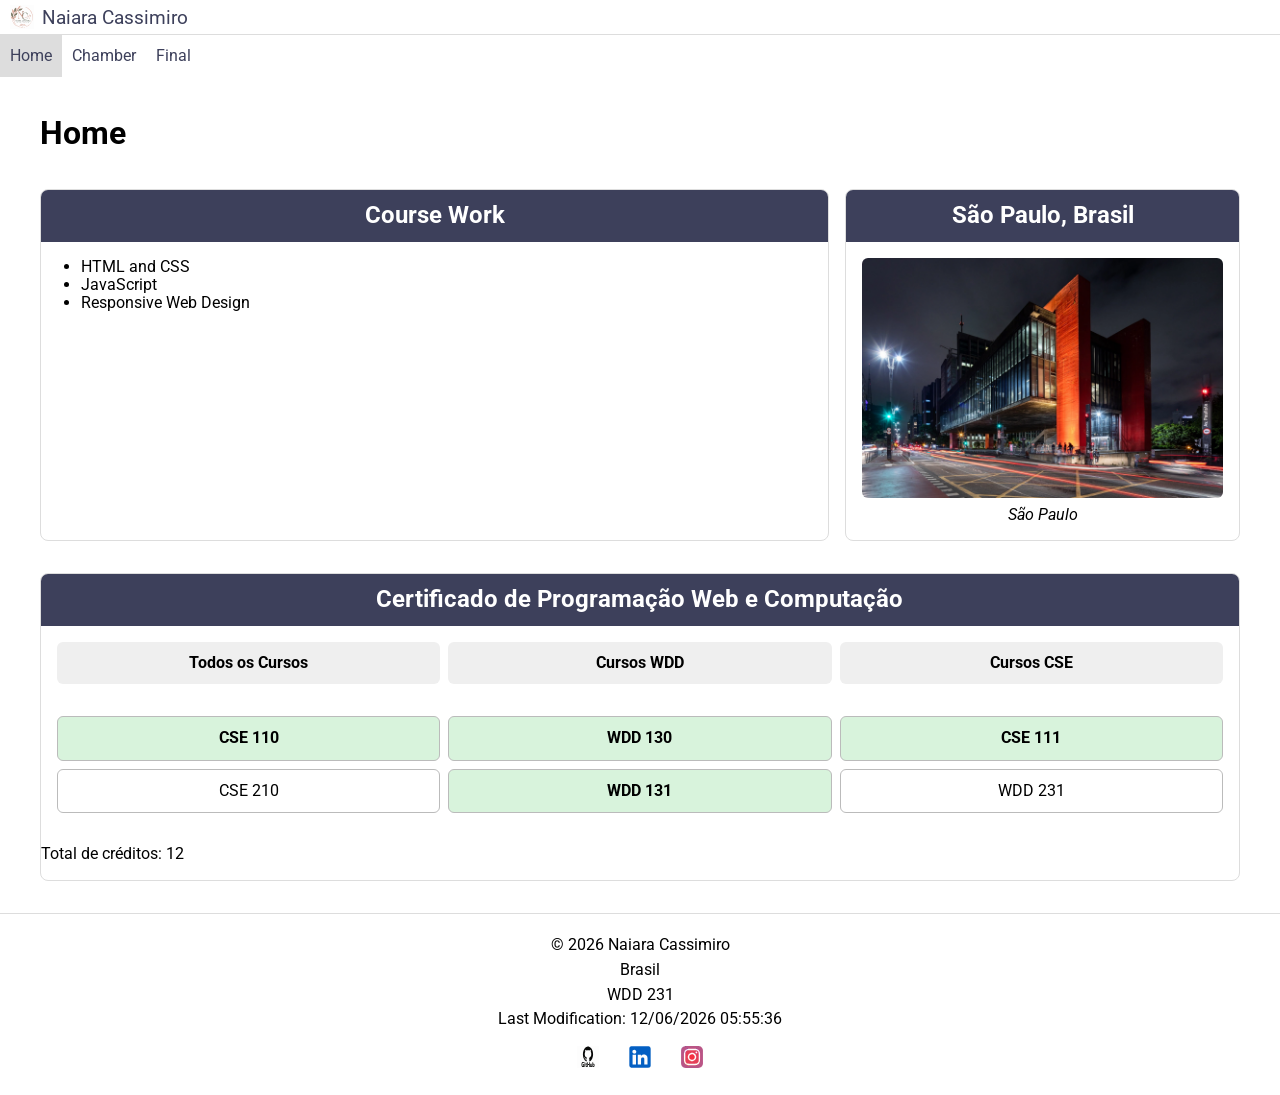
==== index.html @ 6070e7ed "Semana 01" ====
<!DOCTYPE html>
<html lang="pt-BR">

<head>
    <meta charset="UTF-8">
    <meta name="viewport" content="width=device-width, initial-scale=1.0">
    <meta name="description"
        content="Página inicial do curso WDD 231 de Naiara Cassimiro, com trabalhos do curso e progresso no certificado de Programação Web e Computação.">
    <meta name="author" content="Naiara Cassimiro">
    <title>WDD 231 | Naiara Cassimiro</title>
    <link rel="icon" href="imagens/favicon.svg" type="image/svg+xml">
    <link rel="stylesheet" href="estilos/normalize.css">
    <link rel="stylesheet" href="estilos/small.css">
    <link rel="stylesheet" href="estilos/larger.css">
    <link rel="preconnect" href="https://fonts.googleapis.com">
    <link rel="preconnect" href="https://fonts.gstatic.com" crossorigin>
    <link href="https://fonts.googleapis.com/css2?family=Roboto:wght@400;600;700&display=swap" rel="stylesheet">

    <script src="scripts/navigation.js" defer></script>
    <script src="scripts/date.js" defer></script>
    <script src="scripts/course.js" defer></script>
</head>

<body>
    <header>
        <img src="imagens/logo.svg" alt="Logotipo Naiara Cassimiro" width="1" height="1">
        <span>Naiara Cassimiro</span>
        <button id="botao-de-nav" class="hamburger" aria-label="navegação"></button>
    </header>
    <nav id="animateme">
        <ul class="menu-links">
            <li class="current"><a href="index.html">Home</a></li>
            <li><a href="#">Chamber</a></li>
            <li><a href="#">Final</a></li>
        </ul>
    </nav>
    <main>
        <h1>Home</h1>

        <section>
            <h2>Course Work</h2>
            <ul>
                <li>HTML and CSS</li>
                <li>JavaScript</li>
                <li>Responsive Web Design</li>
            </ul>
        </section>

        <section>
            <h2>São Paulo, Brasil</h2>

            <figure>
                <img src="imagens/sao-paulo.webp" alt="Vista da cidade de São Paulo">
                <figcaption>São Paulo</figcaption>
            </figure>
        </section>

        <section>
            <h2>Certificado de Programação Web e Computação</h2>

            <div class="course-buttons">
                <button id="all" type="button">Todos os Cursos</button>
                <button id="wdd" type="button">Cursos WDD</button>
                <button id="cse" type="button">Cursos CSE</button>
            </div>

            <div id="course-list"></div>
            <p>Total de créditos: <span id="total-credits"></span></p>
        </section>
    </main>
    <footer>
        <p>&copy; <span id="currentyear"></span> Naiara Cassimiro</p>
        <p>Brasil</p>
        <p>WDD 231</p>
        <p id="lastModified"></p>

        <div class="social">
            <a href="https://github.com/Naiara-Cassimiro" target="_blank" rel="noopener">
                <img src="imagens/github.svg" alt="GitHub" width="16" height="16">
            </a>

            <a href="https://www.linkedin.com/in/naiara-cassimiro-6a62a3247/" target="_blank" rel="noopener">
                <img src="imagens/linkedin.svg" alt="LinkedIn" width="16" height="16">
            </a>

            <a href="https://www.instagram.com/nany_ccassimiro/" target="_blank" rel="noopener">
                <img src="imagens/instagram.svg" alt="Instagram" width="16" height="16">
            </a>
        </div>
    </footer>
</body>

</html>
---- estilos/small.css ----
header {
    display: grid;
    grid-template-columns: 24px auto 44px;
    padding: 5px 0 5px 10px;
    align-items: end;
    border-bottom: solid 1px #ddd;
    column-gap: 8px;
}

header img {
    display: block;
    width: 100%;
    height: auto;
}

header span {
    font-size: 1.2rem;
    color: #3d405b;
}

.hamburger {
    background: none;
    border: none;
    color: #3d405b;
    cursor: pointer;
    font-family: Verdana, Geneva, Tahoma, sans-serif;
}

.hamburger::before {
    content: "\2630";
    font-size: 2rem;
}

.hamburger.exibir::before {
    content: "\00D7";
}

.navigation {
    display: none;
}

.navigation.show {
    display: block;
}

.menu-links {
    list-style: none;
    margin: 0;
    padding: 0;
}

.menu-links a {
    display: block;
    padding: 0.75rem 10px;
    color: #3d405b;
    text-decoration: none;
}

.menu-links a:hover {
    background-color: #eee;
}

#animateme {
    display: none;
}

#animateme.exibir {
    display: block;
}

.menu-links .current a {
    background-color: #ddd;
}

.social {
    display: flex;
    justify-content: center;
    column-gap: 8px;
}

.social a {
    display: flex;
    justify-content: center;
    align-items: center;
    width: 44px;
    height: 44px;
}

.social img {
    width: 22px;
    height: 22px;
}

.completed {
    background-color: #d8f3dc;
    border-left: 5px solid #2d6a4f;
    font-weight: bold;
}

main {
    max-width: 1200px;
    margin: 0 auto;
    padding: 1rem;
}

main section {
    margin-bottom: 1rem;
    border: 1px solid #ddd;
    border-radius: 8px;
    overflow: hidden;
}

main section h2 {
    margin: 0;
    padding: 0.75rem;
    text-align: center;
    background-color: #3d405b;
    color: white;
}

figure {
    margin: 0;
    padding: 1rem;
    text-align: center;
}

figure img {
    width: 100%;
    height: auto;
    display: block;
    border-radius: 6px;
}

figcaption {
    margin-top: 0.5rem;
    font-style: italic;
}

#course-list {
    display: grid;
    gap: 0.5rem;
    padding: 1rem;
}

#course-list div {
    padding: 0.75rem;
    text-align: center;
    border: 1px solid #bbb;
    border-radius: 6px;
}

.course-buttons {
    display: grid;
    grid-template-columns: 1fr;
    gap: 0.5rem;
    padding: 1rem;
}

.course-buttons button {
    padding: 0.75rem;
    border: none;
    border-radius: 6px;
    cursor: pointer;
    font-weight: bold;
}

footer {
    padding: 1rem;
    text-align: center;
    border-top: 1px solid #ddd;
}

footer p {
    margin: 0.4rem 0;
}

body {
    font-family: "Roboto", sans-serif;
}
---- estilos/larger.css ----
@media only screen and (min-width: 38rem) {

    .hamburger {
        display: none;
    }

    #animateme {
        display: block;
    }

    .menu-links {
        display: flex;
    }

    main {
        display: grid;
        grid-template-columns: 2fr 1fr;
        gap: 1rem;
    }

    main h1 {
        grid-column: 1 / -1;
    }

    main section:nth-of-type(3) {
        grid-column: 1 / -1;
    }

    .course-buttons {
        grid-template-columns: repeat(3, 1fr);
    }

    #course-list {
        grid-template-columns: repeat(3, 1fr);
    }

}
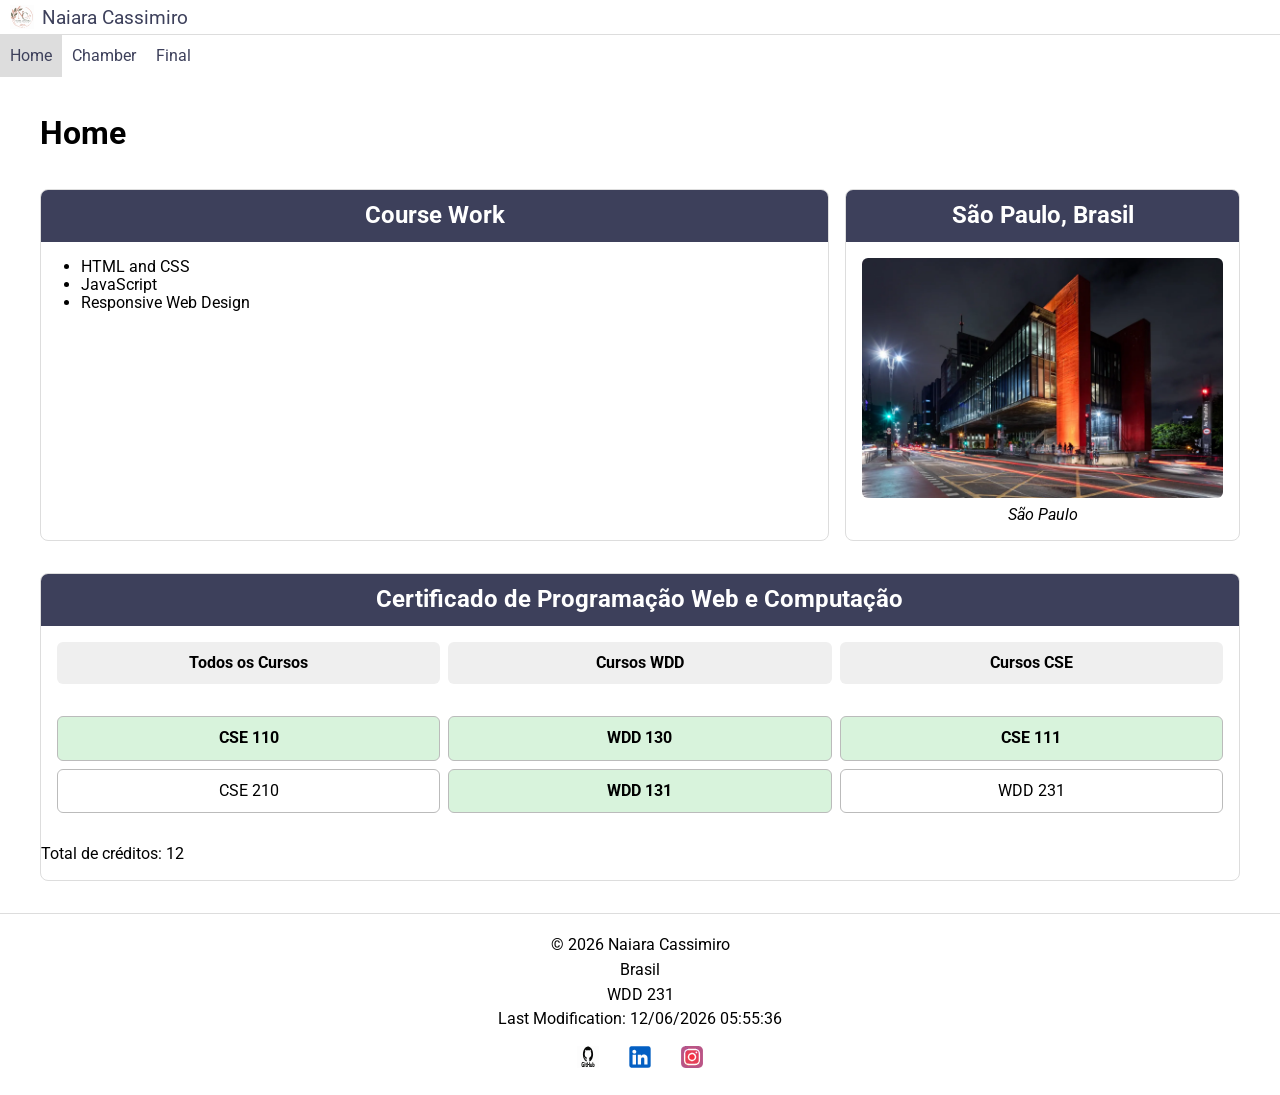
==== commit c1e35a35: "Semana 01" ====
--- a/index.html
+++ b/index.html
@@ -23,7 +23,7 @@
 
 <body>
     <header>
-        <img src="imagens/logo.svg" alt="Logotipo Naiara Cassimiro" width="1" height="1">
+        <img src="images/logo.svg" alt="Logotipo Naiara Cassimiro" width="1" height="1">
         <span>Naiara Cassimiro</span>
         <button id="botao-de-nav" class="hamburger" aria-label="navegação"></button>
     </header>
@@ -50,7 +50,7 @@
             <h2>São Paulo, Brasil</h2>
 
             <figure>
-                <img src="imagens/sao-paulo.webp" alt="Vista da cidade de São Paulo">
+                <img src="images/sao-paulo.webp" alt="Vista da cidade de São Paulo">
                 <figcaption>São Paulo</figcaption>
             </figure>
         </section>
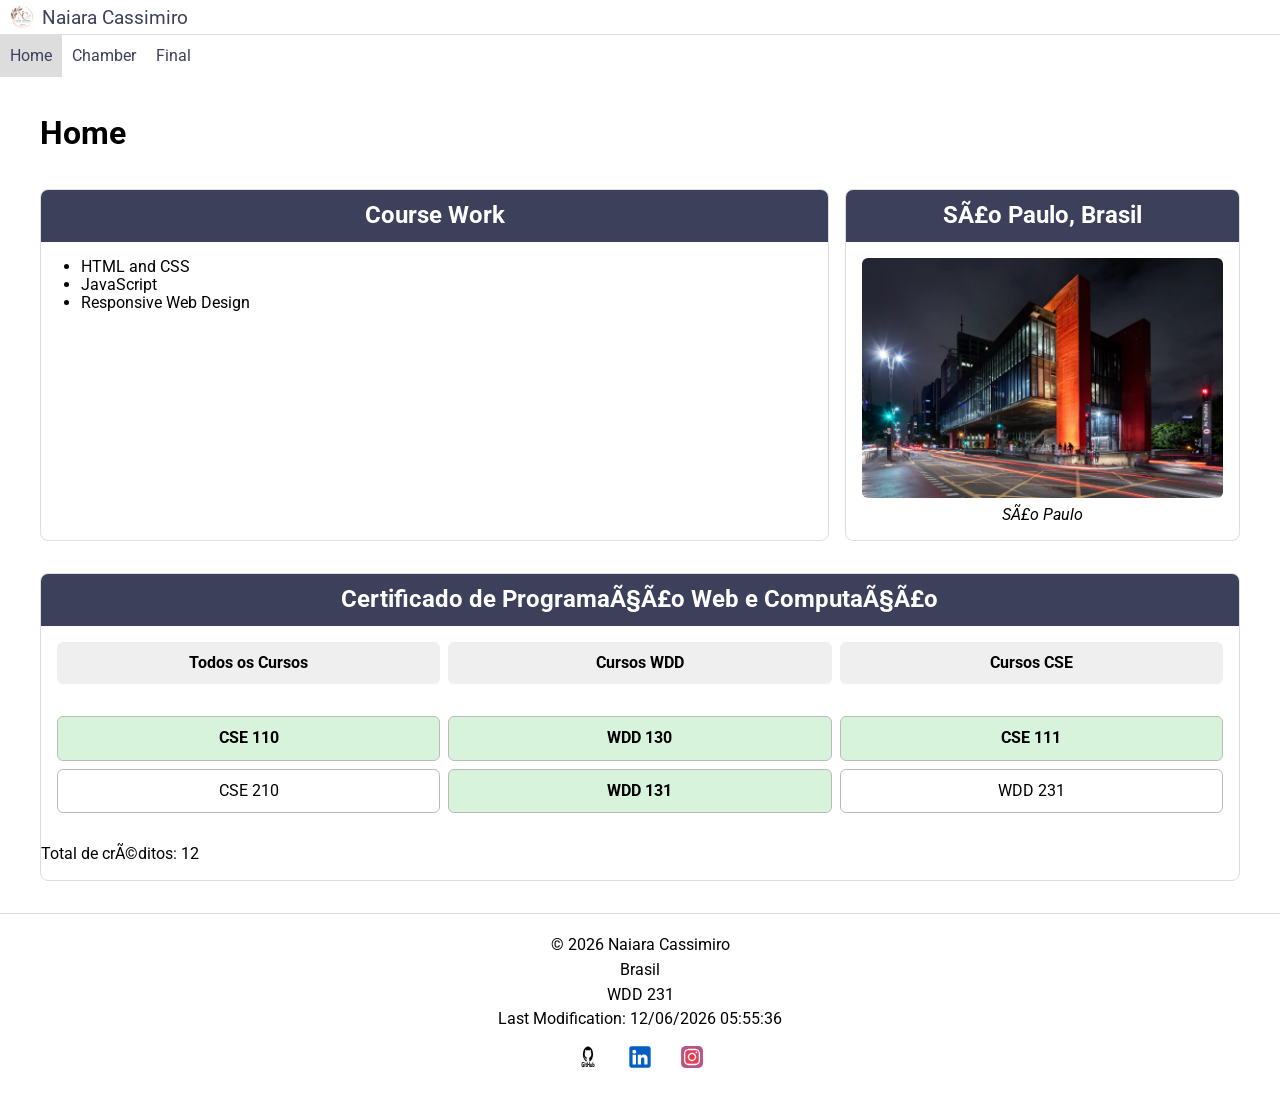
==== commit e5dc1625: "Fix asset paths" ====
--- a/index.html
+++ b/index.html
@@ -1,17 +1,17 @@
-<!DOCTYPE html>
+﻿<!DOCTYPE html>
 <html lang="pt-BR">
 
 <head>
     <meta charset="UTF-8">
     <meta name="viewport" content="width=device-width, initial-scale=1.0">
     <meta name="description"
-        content="Página inicial do curso WDD 231 de Naiara Cassimiro, com trabalhos do curso e progresso no certificado de Programação Web e Computação.">
+        content="PÃ¡gina inicial do curso WDD 231 de Naiara Cassimiro, com trabalhos do curso e progresso no certificado de ProgramaÃ§Ã£o Web e ComputaÃ§Ã£o.">
     <meta name="author" content="Naiara Cassimiro">
     <title>WDD 231 | Naiara Cassimiro</title>
-    <link rel="icon" href="imagens/favicon.svg" type="image/svg+xml">
-    <link rel="stylesheet" href="estilos/normalize.css">
-    <link rel="stylesheet" href="estilos/small.css">
-    <link rel="stylesheet" href="estilos/larger.css">
+    <link rel="icon" href="images/favicon.svg" type="image/svg+xml">
+    <link rel="stylesheet" href="styles/normalize.css">
+    <link rel="stylesheet" href="styles/small.css">
+    <link rel="stylesheet" href="styles/larger.css">
     <link rel="preconnect" href="https://fonts.googleapis.com">
     <link rel="preconnect" href="https://fonts.gstatic.com" crossorigin>
     <link href="https://fonts.googleapis.com/css2?family=Roboto:wght@400;600;700&display=swap" rel="stylesheet">
@@ -25,7 +25,7 @@
     <header>
         <img src="images/logo.svg" alt="Logotipo Naiara Cassimiro" width="1" height="1">
         <span>Naiara Cassimiro</span>
-        <button id="botao-de-nav" class="hamburger" aria-label="navegação"></button>
+        <button id="botao-de-nav" class="hamburger" aria-label="navegaÃ§Ã£o"></button>
     </header>
     <nav id="animateme">
         <ul class="menu-links">
@@ -47,16 +47,16 @@
         </section>
 
         <section>
-            <h2>São Paulo, Brasil</h2>
+            <h2>SÃ£o Paulo, Brasil</h2>
 
             <figure>
-                <img src="images/sao-paulo.webp" alt="Vista da cidade de São Paulo">
-                <figcaption>São Paulo</figcaption>
+                <img src="images/sao-paulo.webp" alt="Vista da cidade de SÃ£o Paulo">
+                <figcaption>SÃ£o Paulo</figcaption>
             </figure>
         </section>
 
         <section>
-            <h2>Certificado de Programação Web e Computação</h2>
+            <h2>Certificado de ProgramaÃ§Ã£o Web e ComputaÃ§Ã£o</h2>
 
             <div class="course-buttons">
                 <button id="all" type="button">Todos os Cursos</button>
@@ -65,7 +65,7 @@
             </div>
 
             <div id="course-list"></div>
-            <p>Total de créditos: <span id="total-credits"></span></p>
+            <p>Total de crÃ©ditos: <span id="total-credits"></span></p>
         </section>
     </main>
     <footer>
@@ -76,18 +76,18 @@
 
         <div class="social">
             <a href="https://github.com/Naiara-Cassimiro" target="_blank" rel="noopener">
-                <img src="imagens/github.svg" alt="GitHub" width="16" height="16">
+                <img src="images/github.svg" alt="GitHub" width="16" height="16">
             </a>
 
             <a href="https://www.linkedin.com/in/naiara-cassimiro-6a62a3247/" target="_blank" rel="noopener">
-                <img src="imagens/linkedin.svg" alt="LinkedIn" width="16" height="16">
+                <img src="images/linkedin.svg" alt="LinkedIn" width="16" height="16">
             </a>
 
             <a href="https://www.instagram.com/nany_ccassimiro/" target="_blank" rel="noopener">
-                <img src="imagens/instagram.svg" alt="Instagram" width="16" height="16">
+                <img src="images/instagram.svg" alt="Instagram" width="16" height="16">
             </a>
         </div>
     </footer>
 </body>
 
-</html>+</html>
--- a/styles/small.css
+++ b/styles/small.css
@@ -0,0 +1,179 @@
+header {
+    display: grid;
+    grid-template-columns: 24px auto 44px;
+    padding: 5px 0 5px 10px;
+    align-items: end;
+    border-bottom: solid 1px #ddd;
+    column-gap: 8px;
+}
+
+header img {
+    display: block;
+    width: 100%;
+    height: auto;
+}
+
+header span {
+    font-size: 1.2rem;
+    color: #3d405b;
+}
+
+.hamburger {
+    background: none;
+    border: none;
+    color: #3d405b;
+    cursor: pointer;
+    font-family: Verdana, Geneva, Tahoma, sans-serif;
+}
+
+.hamburger::before {
+    content: "\2630";
+    font-size: 2rem;
+}
+
+.hamburger.exibir::before {
+    content: "\00D7";
+}
+
+.navigation {
+    display: none;
+}
+
+.navigation.show {
+    display: block;
+}
+
+.menu-links {
+    list-style: none;
+    margin: 0;
+    padding: 0;
+}
+
+.menu-links a {
+    display: block;
+    padding: 0.75rem 10px;
+    color: #3d405b;
+    text-decoration: none;
+}
+
+.menu-links a:hover {
+    background-color: #eee;
+}
+
+#animateme {
+    display: none;
+}
+
+#animateme.exibir {
+    display: block;
+}
+
+.menu-links .current a {
+    background-color: #ddd;
+}
+
+.social {
+    display: flex;
+    justify-content: center;
+    column-gap: 8px;
+}
+
+.social a {
+    display: flex;
+    justify-content: center;
+    align-items: center;
+    width: 44px;
+    height: 44px;
+}
+
+.social img {
+    width: 22px;
+    height: 22px;
+}
+
+.completed {
+    background-color: #d8f3dc;
+    border-left: 5px solid #2d6a4f;
+    font-weight: bold;
+}
+
+main {
+    max-width: 1200px;
+    margin: 0 auto;
+    padding: 1rem;
+}
+
+main section {
+    margin-bottom: 1rem;
+    border: 1px solid #ddd;
+    border-radius: 8px;
+    overflow: hidden;
+}
+
+main section h2 {
+    margin: 0;
+    padding: 0.75rem;
+    text-align: center;
+    background-color: #3d405b;
+    color: white;
+}
+
+figure {
+    margin: 0;
+    padding: 1rem;
+    text-align: center;
+}
+
+figure img {
+    width: 100%;
+    height: auto;
+    display: block;
+    border-radius: 6px;
+}
+
+figcaption {
+    margin-top: 0.5rem;
+    font-style: italic;
+}
+
+#course-list {
+    display: grid;
+    gap: 0.5rem;
+    padding: 1rem;
+}
+
+#course-list div {
+    padding: 0.75rem;
+    text-align: center;
+    border: 1px solid #bbb;
+    border-radius: 6px;
+}
+
+.course-buttons {
+    display: grid;
+    grid-template-columns: 1fr;
+    gap: 0.5rem;
+    padding: 1rem;
+}
+
+.course-buttons button {
+    padding: 0.75rem;
+    border: none;
+    border-radius: 6px;
+    cursor: pointer;
+    font-weight: bold;
+}
+
+footer {
+    padding: 1rem;
+    text-align: center;
+    border-top: 1px solid #ddd;
+}
+
+footer p {
+    margin: 0.4rem 0;
+}
+
+body {
+    font-family: "Roboto", sans-serif;
+}
--- a/styles/larger.css
+++ b/styles/larger.css
@@ -0,0 +1,37 @@
+@media only screen and (min-width: 38rem) {
+
+    .hamburger {
+        display: none;
+    }
+
+    #animateme {
+        display: block;
+    }
+
+    .menu-links {
+        display: flex;
+    }
+
+    main {
+        display: grid;
+        grid-template-columns: 2fr 1fr;
+        gap: 1rem;
+    }
+
+    main h1 {
+        grid-column: 1 / -1;
+    }
+
+    main section:nth-of-type(3) {
+        grid-column: 1 / -1;
+    }
+
+    .course-buttons {
+        grid-template-columns: repeat(3, 1fr);
+    }
+
+    #course-list {
+        grid-template-columns: repeat(3, 1fr);
+    }
+
+}
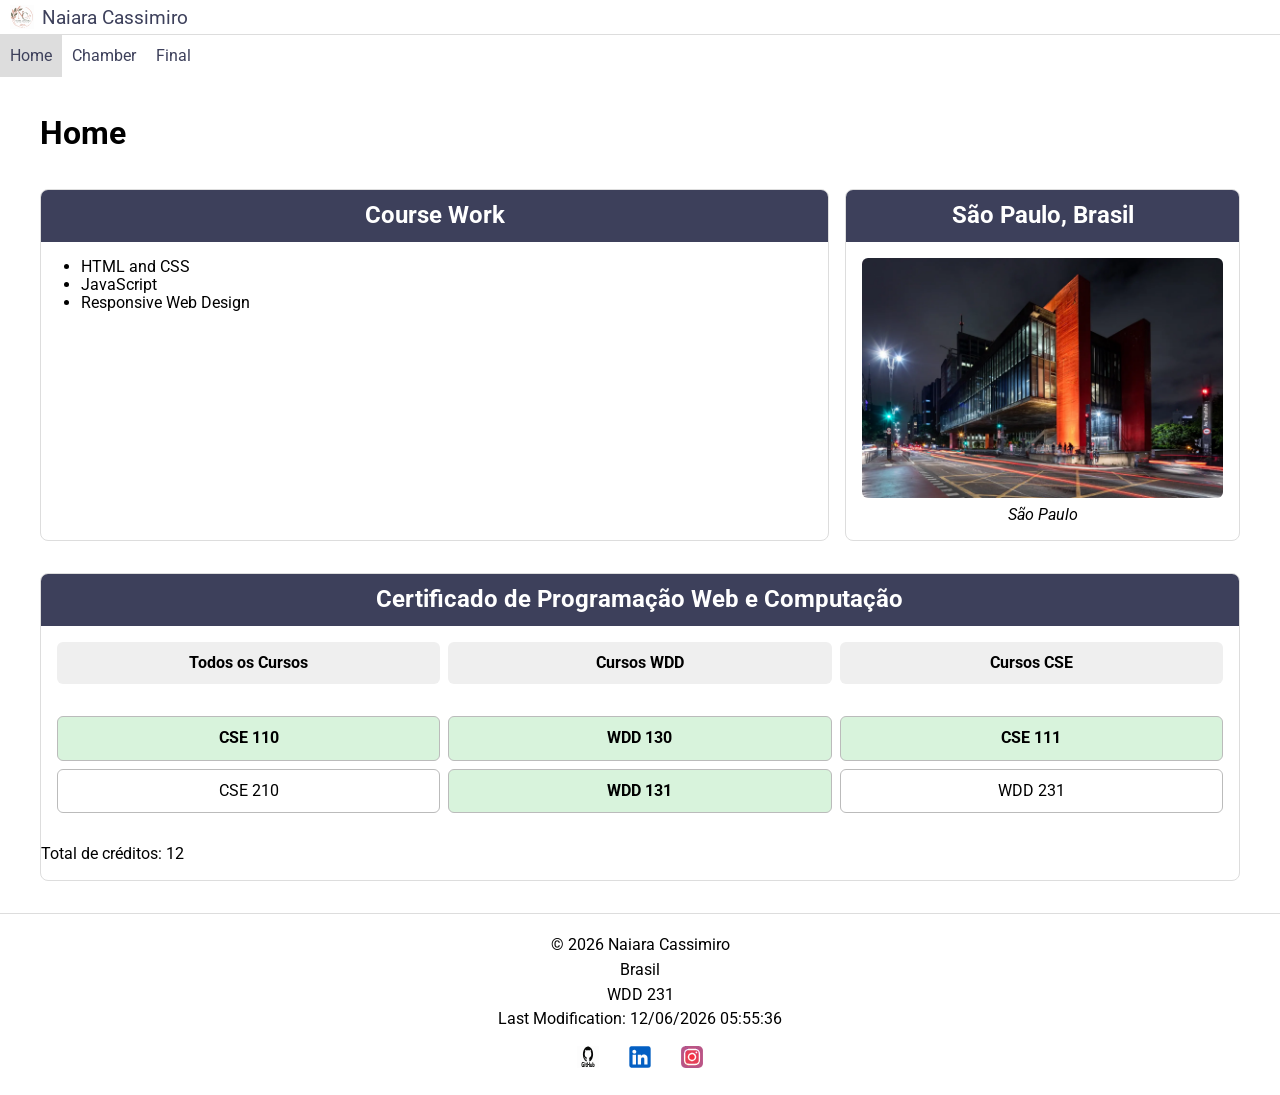
==== commit 0c5950ca: "Semana 01" ====
--- a/index.html
+++ b/index.html
@@ -5,7 +5,7 @@
     <meta charset="UTF-8">
     <meta name="viewport" content="width=device-width, initial-scale=1.0">
     <meta name="description"
-        content="PÃ¡gina inicial do curso WDD 231 de Naiara Cassimiro, com trabalhos do curso e progresso no certificado de ProgramaÃ§Ã£o Web e ComputaÃ§Ã£o.">
+        content="Página inicial do curso WDD 231 de Naiara Cassimiro, com trabalhos do curso e progresso no certificado de Programação Web e Computação.">
     <meta name="author" content="Naiara Cassimiro">
     <title>WDD 231 | Naiara Cassimiro</title>
     <link rel="icon" href="images/favicon.svg" type="image/svg+xml">
@@ -25,7 +25,7 @@
     <header>
         <img src="images/logo.svg" alt="Logotipo Naiara Cassimiro" width="1" height="1">
         <span>Naiara Cassimiro</span>
-        <button id="botao-de-nav" class="hamburger" aria-label="navegaÃ§Ã£o"></button>
+        <button id="botao-de-nav" class="hamburger" aria-label="navegação"></button>
     </header>
     <nav id="animateme">
         <ul class="menu-links">
@@ -47,16 +47,16 @@
         </section>
 
         <section>
-            <h2>SÃ£o Paulo, Brasil</h2>
+            <h2>São Paulo, Brasil</h2>
 
             <figure>
-                <img src="images/sao-paulo.webp" alt="Vista da cidade de SÃ£o Paulo">
-                <figcaption>SÃ£o Paulo</figcaption>
+                <img src="images/sao-paulo.webp" alt="Vista da cidade de São Paulo">
+                <figcaption>São Paulo</figcaption>
             </figure>
         </section>
 
         <section>
-            <h2>Certificado de ProgramaÃ§Ã£o Web e ComputaÃ§Ã£o</h2>
+            <h2>Certificado de Programação Web e Computação</h2>
 
             <div class="course-buttons">
                 <button id="all" type="button">Todos os Cursos</button>
@@ -65,7 +65,7 @@
             </div>
 
             <div id="course-list"></div>
-            <p>Total de crÃ©ditos: <span id="total-credits"></span></p>
+            <p>Total de créditos: <span id="total-credits"></span></p>
         </section>
     </main>
     <footer>
@@ -90,4 +90,4 @@
     </footer>
 </body>
 
-</html>
+</html>
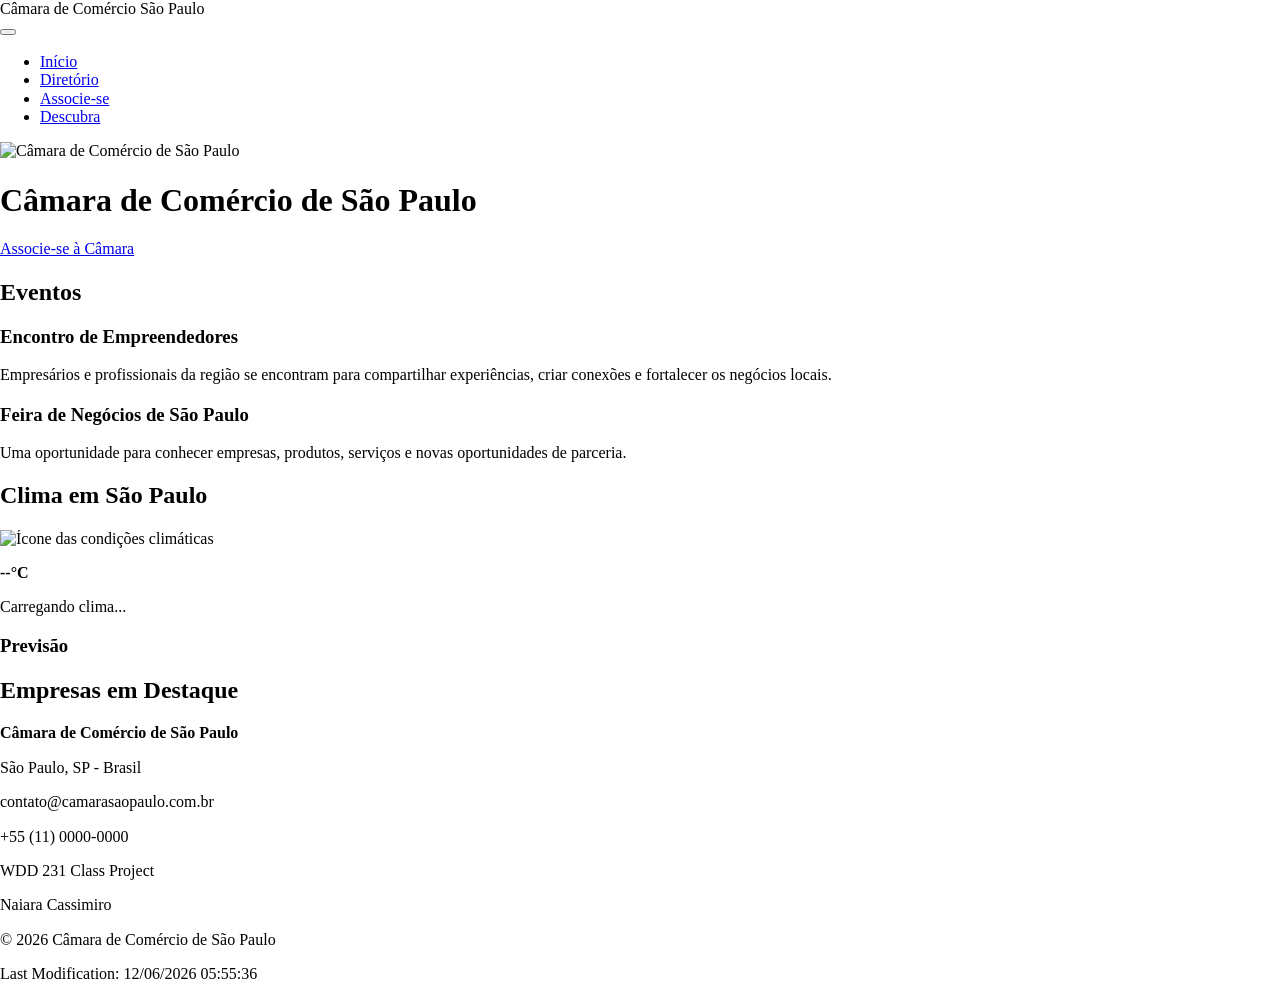
==== commit 67e2ce28: "Semana 03" ====
--- a/index.html
+++ b/index.html
@@ -4,90 +4,144 @@
 <head>
     <meta charset="UTF-8">
     <meta name="viewport" content="width=device-width, initial-scale=1.0">
+
+    <title>Câmara de Comércio de São Paulo</title>
+
     <meta name="description"
-        content="Página inicial do curso WDD 231 de Naiara Cassimiro, com trabalhos do curso e progresso no certificado de Programação Web e Computação.">
+        content="Página inicial da Câmara de Comércio de São Paulo com informações sobre empresas, eventos, clima e oportunidades para a comunidade.">
+
     <meta name="author" content="Naiara Cassimiro">
-    <title>WDD 231 | Naiara Cassimiro</title>
-    <link rel="icon" href="images/favicon.svg" type="image/svg+xml">
-    <link rel="stylesheet" href="styles/normalize.css">
-    <link rel="stylesheet" href="styles/small.css">
-    <link rel="stylesheet" href="styles/larger.css">
+
+    <!-- Favicon -->
+    <link rel="icon" href="favicon.ico">
+
+    <!-- Google Fonts -->
     <link rel="preconnect" href="https://fonts.googleapis.com">
     <link rel="preconnect" href="https://fonts.gstatic.com" crossorigin>
-    <link href="https://fonts.googleapis.com/css2?family=Roboto:wght@400;600;700&display=swap" rel="stylesheet">
+    <link href="https://fonts.googleapis.com/css2?family=Roboto:wght@400;500;700&display=swap" rel="stylesheet">
 
+    <!-- CSS -->
+    <link rel="stylesheet" href="../estilos/normalize.css">
+    <link rel="stylesheet" href="estilos/home.css">
+
+    <!-- Open Graph -->
+    <meta property="og:title" content="Câmara de Comércio de São Paulo">
+    <meta property="og:description"
+        content="Conheça empresas, eventos e oportunidades da Câmara de Comércio de São Paulo.">
+    <meta property="og:type" content="website">
+    <meta property="og:image" content="https://naiara-cassimiro.github.io/wdd231/camara/imagens/chamber-social.webp">
+    <meta property="og:url" content="https://naiara-cassimiro.github.io/wdd231/camara/index.html">
+
+    <!-- JavaScript -->
     <script src="scripts/navigation.js" defer></script>
     <script src="scripts/date.js" defer></script>
-    <script src="scripts/course.js" defer></script>
+    <script src="scripts/home.js" type="module"></script>
 </head>
 
 <body>
+
     <header>
-        <img src="images/logo.svg" alt="Logotipo Naiara Cassimiro" width="1" height="1">
-        <span>Naiara Cassimiro</span>
-        <button id="botao-de-nav" class="hamburger" aria-label="navegação"></button>
+        <div class="brand">
+            <span class="brand-name">Câmara de Comércio</span>
+            <span class="brand-city">São Paulo</span>
+        </div>
+
+        <button id="menu" aria-label="Abrir menu de navegação"></button>
+
+        <nav id="navigation">
+            <ul>
+                <li><a href="index.html" class="active">Início</a></li>
+                <li><a href="diretorio.html">Diretório</a></li>
+                <li><a href="join.html">Associe-se</a></li>
+                <li><a href="discover.html">Descubra</a></li>
+            </ul>
+        </nav>
     </header>
-    <nav id="animateme">
-        <ul class="menu-links">
-            <li class="current"><a href="index.html">Home</a></li>
-            <li><a href="#">Chamber</a></li>
-            <li><a href="#">Final</a></li>
-        </ul>
-    </nav>
+
     <main>
-        <h1>Home</h1>
 
-        <section>
-            <h2>Course Work</h2>
-            <ul>
-                <li>HTML and CSS</li>
-                <li>JavaScript</li>
-                <li>Responsive Web Design</li>
-            </ul>
+        <section class="hero">
+            <img src="imagens/chamber-social.webp" alt="Câmara de Comércio de São Paulo">
+
+            <div class="hero-content">
+                <h1>Câmara de Comércio de São Paulo</h1>
+                <a href="join.html" class="cta-button">Associe-se à Câmara</a>
+            </div>
         </section>
 
-        <section>
-            <h2>São Paulo, Brasil</h2>
+        <section class="home-content">
 
-            <figure>
-                <img src="images/sao-paulo.webp" alt="Vista da cidade de São Paulo">
-                <figcaption>São Paulo</figcaption>
-            </figure>
+            <section class="events">
+                <h2>Eventos</h2>
+
+                <article>
+                    <h3>Encontro de Empreendedores</h3>
+                    <p>
+                        Empresários e profissionais da região se encontram para
+                        compartilhar experiências, criar conexões e fortalecer
+                        os negócios locais.
+                    </p>
+                </article>
+
+                <article>
+                    <h3>Feira de Negócios de São Paulo</h3>
+                    <p>
+                        Uma oportunidade para conhecer empresas, produtos,
+                        serviços e novas oportunidades de parceria.
+                    </p>
+                </article>
+            </section>
+
+            <section class="weather">
+                <h2>Clima em São Paulo</h2>
+
+                <div class="current-weather">
+                    <img id="weather-icon" src="imagens/weather-placeholder.svg" alt="Ícone das condições climáticas">
+
+                    <div>
+                        <p>
+                            <strong>
+                                <span id="current-temp">--</span>°C
+                            </strong>
+                        </p>
+                        <p id="weather-description">Carregando clima...</p>
+                    </div>
+                </div>
+
+                <div class="forecast">
+                    <h3>Previsão</h3>
+                    <div id="forecast-container"></div>
+                </div>
+            </section>
+
         </section>
 
-        <section>
-            <h2>Certificado de Programação Web e Computação</h2>
+        <section class="spotlights">
+            <h2>Empresas em Destaque</h2>
+            <div id="spotlight-container"></div>
+        </section>
 
-            <div class="course-buttons">
-                <button id="all" type="button">Todos os Cursos</button>
-                <button id="wdd" type="button">Cursos WDD</button>
-                <button id="cse" type="button">Cursos CSE</button>
-            </div>
+    </main>
 
-            <div id="course-list"></div>
-            <p>Total de créditos: <span id="total-credits"></span></p>
-        </section>
-    </main>
     <footer>
-        <p>&copy; <span id="currentyear"></span> Naiara Cassimiro</p>
-        <p>Brasil</p>
-        <p>WDD 231</p>
-        <p id="lastModified"></p>
+        <div class="contact-info">
+            <p><strong>Câmara de Comércio de São Paulo</strong></p>
+            <p>São Paulo, SP - Brasil</p>
+            <p>contato@camarasaopaulo.com.br</p>
+            <p>+55 (11) 0000-0000</p>
+        </div>
 
-        <div class="social">
-            <a href="https://github.com/Naiara-Cassimiro" target="_blank" rel="noopener">
-                <img src="images/github.svg" alt="GitHub" width="16" height="16">
-            </a>
-
-            <a href="https://www.linkedin.com/in/naiara-cassimiro-6a62a3247/" target="_blank" rel="noopener">
-                <img src="images/linkedin.svg" alt="LinkedIn" width="16" height="16">
-            </a>
-
-            <a href="https://www.instagram.com/nany_ccassimiro/" target="_blank" rel="noopener">
-                <img src="images/instagram.svg" alt="Instagram" width="16" height="16">
-            </a>
+        <div class="developer-info">
+            <p>WDD 231 Class Project</p>
+            <p>Naiara Cassimiro</p>
+            <p>
+                &copy; <span id="currentyear"></span>
+                Câmara de Comércio de São Paulo
+            </p>
+            <p id="lastModified"></p>
         </div>
     </footer>
+
 </body>
 
 </html>
